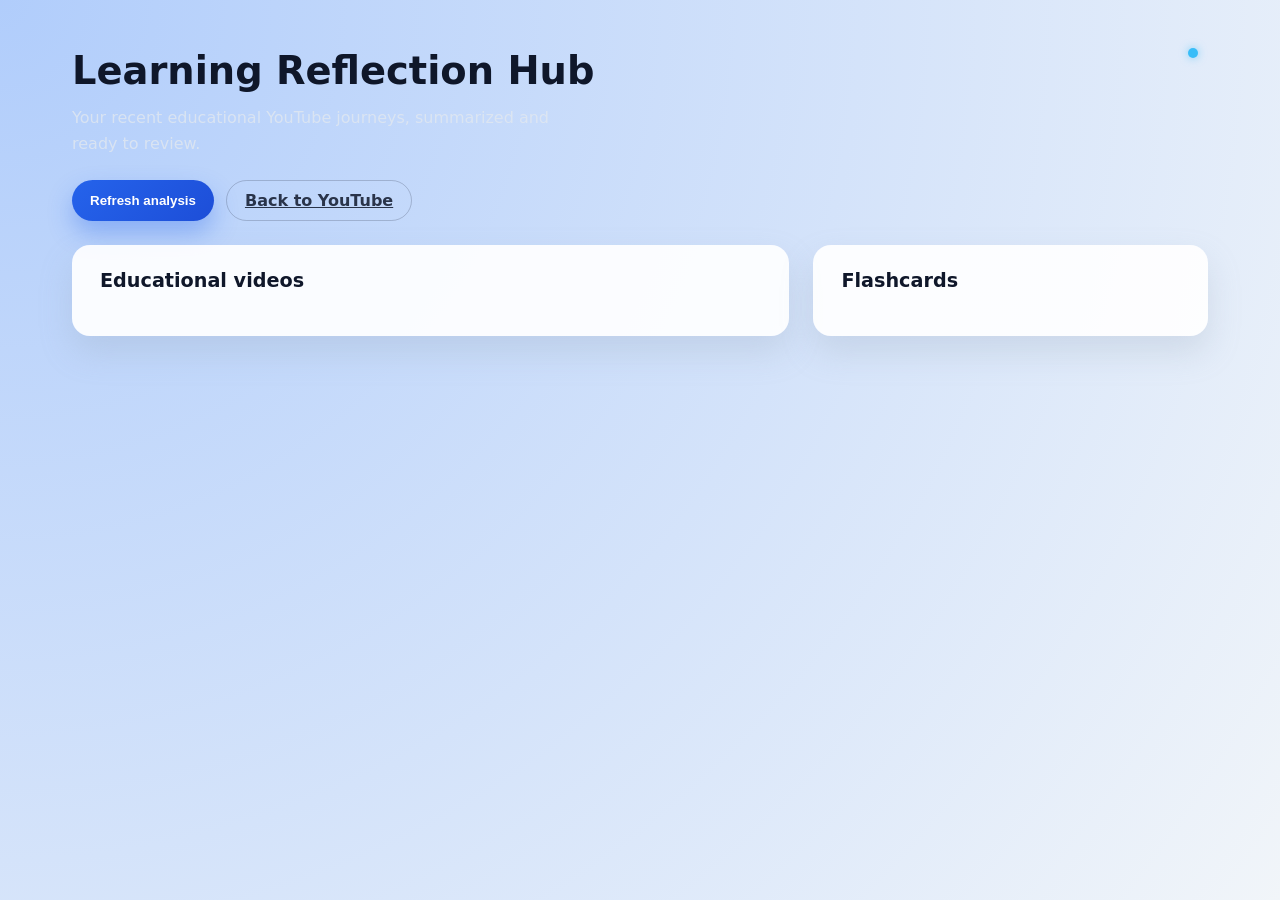
==== extension/src/dashboard/index.html @ 7333d32e "feat: Implement onboarding, dashboard, and optional permissions This commit introduces an onboarding" ====
<!DOCTYPE html>
<html lang="en">
  <head>
    <meta charset="UTF-8" />
    <meta name="viewport" content="width=device-width, initial-scale=1.0" />
    <title>Learning Reflection Dashboard</title>
    <link rel="stylesheet" href="./index.css" />
  </head>
  <body>
    <header class="hero">
      <div>
        <h1>Learning Reflection Hub</h1>
        <p>Your recent educational YouTube journeys, summarized and ready to review.</p>
        <div class="hero__actions">
          <button id="refresh" class="button button--primary">Refresh analysis</button>
          <a href="https://youtube.com" target="_blank" rel="noopener noreferrer" class="button button--ghost">Back to YouTube</a>
        </div>
      </div>
      <div class="hero__status">
        <span id="status-indicator" class="status-indicator"></span>
        <span id="status-text"></span>
      </div>
    </header>

    <main class="layout">
      <section class="panel panel--videos">
        <header>
          <h2>Educational videos</h2>
        </header>
        <ul id="video-list" class="video-list"></ul>
      </section>

      <section class="panel panel--flashcards">
        <header>
          <h2>Flashcards</h2>
        </header>
        <div id="flashcard-list" class="flashcard-grid"></div>
      </section>
    </main>

    <template id="flashcard-template">
      <article class="flashcard" data-state="question">
        <button class="flashcard__toggle" type="button">
          <span class="flashcard__label flashcard__label--question">Show answer</span>
          <span class="flashcard__label flashcard__label--answer">Hide answer</span>
        </button>
        <div class="flashcard__content">
          <h3 class="flashcard__question"></h3>
          <p class="flashcard__answer"></p>
          <a class="flashcard__link" target="_blank" rel="noopener noreferrer">Open video</a>
        </div>
      </article>
    </template>

    <template id="video-item-template">
      <li class="video">
        <a class="video__title" target="_blank" rel="noopener noreferrer"></a>
        <p class="video__summary"></p>
        <div class="video__meta">
          <span class="video__channel"></span>
          <span class="video__duration"></span>
          <span class="video__score"></span>
        </div>
      </li>
    </template>

    <script type="module" src="./index.js"></script>
  </body>
</html>
---- extension/src/dashboard/index.css ----
:root {
  font-family: "Inter", system-ui, -apple-system, BlinkMacSystemFont, "Segoe UI", sans-serif;
  color-scheme: light dark;
}

body {
  margin: 0;
  min-height: 100vh;
  background: radial-gradient(circle at top left, rgba(59, 130, 246, 0.3), rgba(15, 23, 42, 0.96));
  color: #e2e8f0;
}

.hero {
  padding: 48px clamp(32px, 6vw, 72px) 24px;
  display: flex;
  flex-wrap: wrap;
  gap: 24px;
  justify-content: space-between;
  align-items: flex-start;
}

.hero h1 {
  margin: 0;
  font-size: clamp(2rem, 3vw, 2.8rem);
}

.hero p {
  margin: 12px 0 24px;
  max-width: 520px;
  color: rgba(226, 232, 240, 0.78);
  line-height: 1.6;
}

.hero__actions {
  display: flex;
  flex-wrap: wrap;
  gap: 12px;
}

.hero__status {
  display: flex;
  align-items: center;
  gap: 10px;
  font-size: 0.95rem;
  color: rgba(226, 232, 240, 0.78);
}

.status-indicator {
  width: 10px;
  height: 10px;
  border-radius: 50%;
  background: #38bdf8;
  box-shadow: 0 0 8px rgba(56, 189, 248, 0.6);
}

.layout {
  display: grid;
  gap: 24px;
  padding: 0 clamp(32px, 6vw, 72px) 56px;
  grid-template-columns: minmax(0, 2fr) minmax(0, 1.1fr);
}

.panel {
  background: rgba(15, 23, 42, 0.82);
  border-radius: 18px;
  padding: 24px 28px;
  box-shadow: 0 20px 40px rgba(2, 6, 23, 0.35);
  display: flex;
  flex-direction: column;
  gap: 20px;
}

.panel header h2 {
  margin: 0;
  font-size: 1.2rem;
}

.video-list {
  margin: 0;
  padding: 0;
  list-style: none;
  display: flex;
  flex-direction: column;
  gap: 18px;
}

.video {
  display: flex;
  flex-direction: column;
  gap: 8px;
  padding-bottom: 16px;
  border-bottom: 1px solid rgba(148, 163, 184, 0.15);
}

.video:last-child {
  border-bottom: none;
  padding-bottom: 0;
}

.video__title {
  font-weight: 600;
  font-size: 1rem;
  color: #bfdbfe;
  text-decoration: none;
}

.video__title:hover {
  text-decoration: underline;
}

.video__summary {
  margin: 0;
  font-size: 0.95rem;
  line-height: 1.5;
  color: rgba(226, 232, 240, 0.75);
}

.video__meta {
  display: flex;
  flex-wrap: wrap;
  gap: 12px;
  font-size: 0.8rem;
  color: rgba(226, 232, 240, 0.6);
}

.flashcard-grid {
  display: grid;
  gap: 16px;
  grid-template-columns: repeat(auto-fill, minmax(240px, 1fr));
}

.flashcard {
  position: relative;
  padding: 20px;
  border-radius: 16px;
  background: linear-gradient(155deg, rgba(37, 99, 235, 0.22), rgba(15, 23, 42, 0.92));
  display: flex;
  flex-direction: column;
  gap: 16px;
  transition: transform 150ms ease, box-shadow 150ms ease;
}

.flashcard:hover {
  transform: translateY(-2px);
  box-shadow: 0 16px 28px rgba(15, 23, 42, 0.45);
}

.flashcard[data-state="question"] .flashcard__answer {
  opacity: 0;
  max-height: 0;
  overflow: hidden;
  transition: opacity 150ms ease, max-height 150ms ease;
}

.flashcard[data-state="answer"] .flashcard__answer {
  opacity: 1;
  max-height: 240px;
}

.flashcard__toggle {
  align-self: flex-start;
  border: none;
  border-radius: 999px;
  padding: 6px 12px;
  font-size: 0.8rem;
  font-weight: 600;
  color: rgba(226, 232, 240, 0.9);
  background: rgba(30, 64, 175, 0.55);
  cursor: pointer;
  display: flex;
  gap: 6px;
}

.flashcard__label--answer {
  display: none;
}

.flashcard[data-state="answer"] .flashcard__label--question {
  display: none;
}

.flashcard[data-state="answer"] .flashcard__label--answer {
  display: inline;
}

.flashcard__question {
  margin: 0;
  font-size: 1rem;
  color: #e0f2fe;
}

.flashcard__answer {
  margin: 0;
  font-size: 0.95rem;
  color: rgba(226, 232, 240, 0.85);
  line-height: 1.6;
}

.flashcard__link {
  font-size: 0.85rem;
  color: #60a5fa;
  text-decoration: none;
}

.flashcard__link:hover {
  text-decoration: underline;
}

.button {
  border: none;
  border-radius: 999px;
  padding: 10px 18px;
  font-weight: 600;
  cursor: pointer;
  transition: transform 120ms ease, box-shadow 120ms ease, background-color 120ms ease;
}

.button--primary {
  background: linear-gradient(135deg, #2563eb, #1d4ed8);
  color: #ffffff;
  box-shadow: 0 12px 24px rgba(37, 99, 235, 0.35);
}

.button--primary:hover {
  transform: translateY(-1px);
  box-shadow: 0 16px 32px rgba(37, 99, 235, 0.45);
}

.button--ghost {
  background: transparent;
  color: rgba(226, 232, 240, 0.9);
  border: 1px solid rgba(226, 232, 240, 0.35);
}

.button--ghost:hover {
  border-color: rgba(226, 232, 240, 0.6);
}

@media (max-width: 1080px) {
  .layout {
    grid-template-columns: 1fr;
  }
}

@media (prefers-color-scheme: light) {
  body {
    background: radial-gradient(circle at top left, rgba(59, 130, 246, 0.4), rgba(241, 245, 249, 1));
    color: #0f172a;
  }

  .panel {
    background: rgba(255, 255, 255, 0.92);
    box-shadow: 0 16px 32px rgba(148, 163, 184, 0.25);
  }

  .video__summary {
    color: rgba(15, 23, 42, 0.78);
  }

  .video__meta {
    color: rgba(15, 23, 42, 0.6);
  }

  .flashcard {
    background: linear-gradient(155deg, rgba(37, 99, 235, 0.18), rgba(248, 250, 252, 0.96));
  }

  .flashcard__question {
    color: #0f172a;
  }

  .flashcard__answer {
    color: rgba(15, 23, 42, 0.85);
  }

  .button--ghost {
    color: rgba(15, 23, 42, 0.85);
    border-color: rgba(15, 23, 42, 0.2);
  }
}
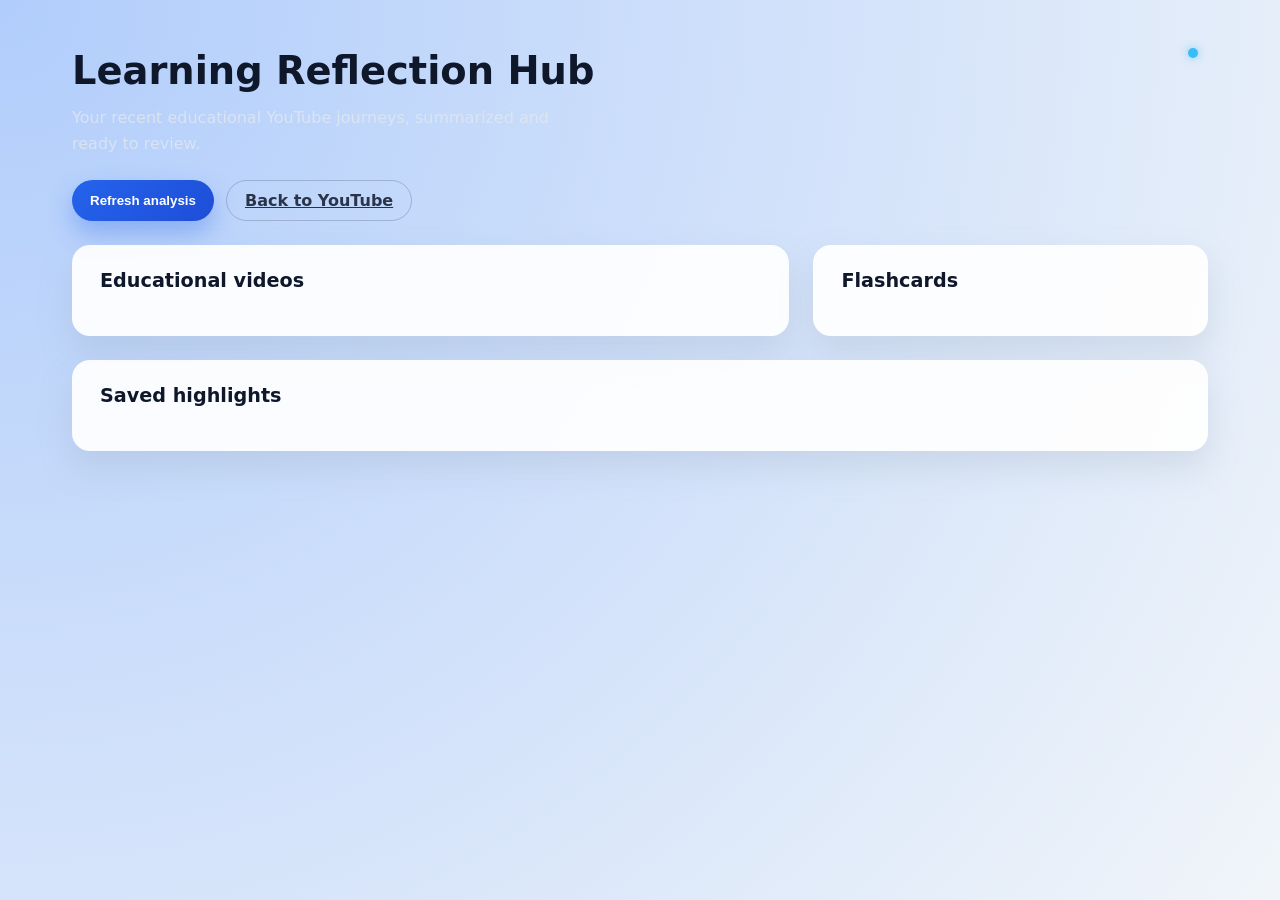
==== commit 977ecb35: "feat: Add ability to save highlights and clips Co-authored-by: 1171380788 <1171380788@qq.com>" ====
--- a/extension/src/dashboard/index.html
+++ b/extension/src/dashboard/index.html
@@ -36,6 +36,13 @@
         </header>
         <div id="flashcard-list" class="flashcard-grid"></div>
       </section>
+
+      <section class="panel panel--collections">
+        <header>
+          <h2>Saved highlights</h2>
+        </header>
+        <div id="collection-list" class="collection-list"></div>
+      </section>
     </main>
 
     <template id="flashcard-template">
--- a/extension/src/dashboard/index.css
+++ b/extension/src/dashboard/index.css
@@ -75,6 +75,10 @@
   font-size: 1.2rem;
 }
 
+.panel--collections {
+  grid-column: 1 / -1;
+}
+
 .video-list {
   margin: 0;
   padding: 0;
@@ -206,6 +210,89 @@
   text-decoration: underline;
 }
 
+.collection-list {
+  display: flex;
+  flex-direction: column;
+  gap: 16px;
+}
+
+.collection {
+  display: grid;
+  grid-template-columns: auto 1fr auto;
+  gap: 12px;
+  align-items: flex-start;
+  padding: 18px;
+  border-radius: 14px;
+  background: rgba(30, 41, 59, 0.9);
+}
+
+.collection__badge {
+  padding: 6px 10px;
+  border-radius: 999px;
+  font-size: 0.75rem;
+  font-weight: 600;
+  text-transform: uppercase;
+  letter-spacing: 0.04em;
+  background: rgba(56, 189, 248, 0.18);
+  color: #38bdf8;
+}
+
+.collection__body {
+  display: flex;
+  flex-direction: column;
+  gap: 6px;
+}
+
+.collection__title {
+  margin: 0;
+  font-size: 1rem;
+  color: #e2e8f0;
+}
+
+.collection__excerpt {
+  margin: 0;
+  font-size: 0.9rem;
+  color: rgba(226, 232, 240, 0.78);
+  line-height: 1.5;
+}
+
+.collection__meta {
+  font-size: 0.8rem;
+  color: rgba(148, 163, 184, 0.75);
+  display: flex;
+  gap: 12px;
+  flex-wrap: wrap;
+}
+
+.collection__meta a {
+  color: #60a5fa;
+  text-decoration: none;
+}
+
+.collection__meta a:hover {
+  text-decoration: underline;
+}
+
+.collection__actions {
+  display: flex;
+  gap: 8px;
+}
+
+.collection__remove {
+  border: none;
+  border-radius: 999px;
+  padding: 6px 10px;
+  font-size: 0.75rem;
+  font-weight: 600;
+  background: rgba(239, 68, 68, 0.18);
+  color: #f87171;
+  cursor: pointer;
+}
+
+.collection__remove:hover {
+  background: rgba(239, 68, 68, 0.28);
+}
+
 .button {
   border: none;
   border-radius: 999px;
@@ -277,4 +364,29 @@
     color: rgba(15, 23, 42, 0.85);
     border-color: rgba(15, 23, 42, 0.2);
   }
-}
+
+  .collection {
+    background: rgba(248, 250, 252, 0.92);
+  }
+
+  .collection__title {
+    color: #0f172a;
+  }
+
+  .collection__excerpt {
+    color: rgba(15, 23, 42, 0.78);
+  }
+
+  .collection__meta {
+    color: rgba(71, 85, 105, 0.75);
+  }
+
+  .collection__remove {
+    background: rgba(248, 113, 113, 0.14);
+    color: #b91c1c;
+  }
+
+  .collection__remove:hover {
+    background: rgba(248, 113, 113, 0.24);
+  }
+}
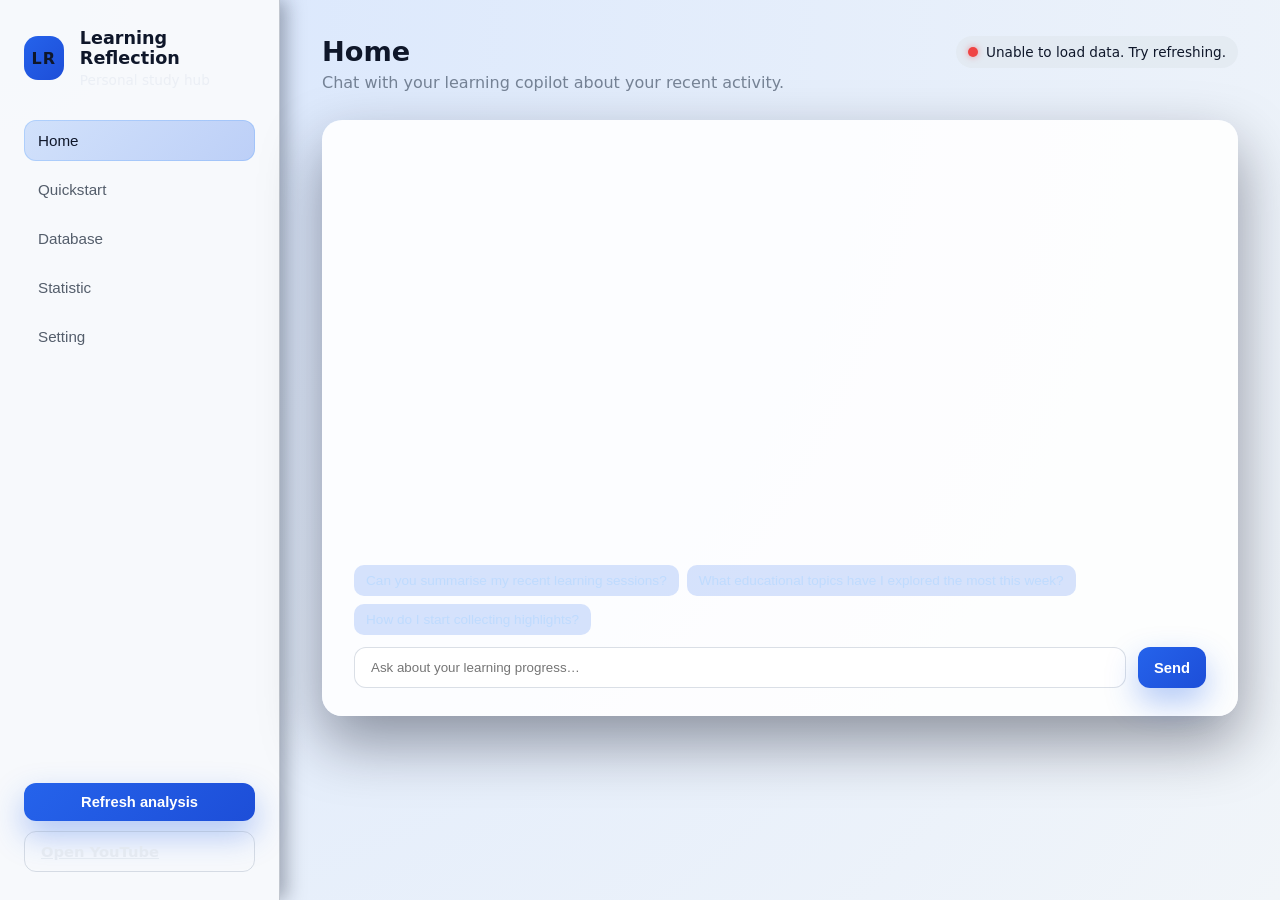
==== commit 6a50b683: "Refactor: Revamp dashboard and onboarding experience This commit introduces a new dashboard layout, " ====
--- a/extension/src/dashboard/index.html
+++ b/extension/src/dashboard/index.html
@@ -3,72 +3,204 @@
   <head>
     <meta charset="UTF-8" />
     <meta name="viewport" content="width=device-width, initial-scale=1.0" />
-    <title>Learning Reflection Dashboard</title>
+    <title>Learning Reflection Workspace</title>
     <link rel="stylesheet" href="./index.css" />
   </head>
   <body>
-    <header class="hero">
-      <div>
-        <h1>Learning Reflection Hub</h1>
-        <p>Your recent educational YouTube journeys, summarized and ready to review.</p>
-        <div class="hero__actions">
+    <div class="dashboard">
+      <aside class="sidebar">
+        <div class="sidebar__brand">
+          <span class="sidebar__icon">LR</span>
+          <div>
+            <h1>Learning Reflection</h1>
+            <p>Personal study hub</p>
+          </div>
+        </div>
+        <nav class="sidebar__nav">
+          <button class="nav__item is-active" data-view="home">
+            <span>Home</span>
+          </button>
+          <button class="nav__item" data-view="quickstart">
+            <span>Quickstart</span>
+          </button>
+          <button class="nav__item" data-view="database">
+            <span>Database</span>
+          </button>
+          <button class="nav__item" data-view="statistic">
+            <span>Statistic</span>
+          </button>
+          <button class="nav__item" data-view="settings">
+            <span>Setting</span>
+          </button>
+        </nav>
+        <div class="sidebar__footer">
           <button id="refresh" class="button button--primary">Refresh analysis</button>
-          <a href="https://youtube.com" target="_blank" rel="noopener noreferrer" class="button button--ghost">Back to YouTube</a>
+          <a href="https://youtube.com" target="_blank" rel="noopener noreferrer" class="button button--ghost">Open YouTube</a>
+        </div>
+      </aside>
+
+      <main class="content">
+        <header class="content__header">
+          <div>
+            <h2 id="view-title">Home</h2>
+            <p id="view-description">Chat with your learning copilot about your recent activity.</p>
+          </div>
+          <div class="status-pill">
+            <span id="status-indicator" class="status-indicator"></span>
+            <span id="status-text">Loading…</span>
+          </div>
+        </header>
+
+        <section id="view-home" class="view view--active">
+          <div class="home">
+            <div class="chat">
+              <div id="chat-thread" class="chat__thread"></div>
+              <div class="chat__composer">
+                <div id="quick-prompts" class="chat__prompts"></div>
+                <form id="chat-form" class="chat__form">
+                  <input id="chat-input" type="text" placeholder="Ask about your learning progress…" autocomplete="off" />
+                  <button class="button button--primary" type="submit">Send</button>
+                </form>
+              </div>
+            </div>
+          </div>
+        </section>
+
+        <section id="view-quickstart" class="view">
+          <div class="quickstart">
+            <div class="quickstart__meta">
+              <p id="quickstart-stats"></p>
+              <button id="quickstart-reset" class="button button--ghost">Reset session</button>
+            </div>
+            <div class="quickstart__card" id="quickstart-card">
+              <p class="quickstart__empty">Flashcards will appear once we detect educational videos.</p>
+            </div>
+            <div class="quickstart__actions" id="quickstart-actions" hidden>
+              <button class="button" data-rating="again">Review again</button>
+              <button class="button" data-rating="good">Got it</button>
+              <button class="button button--primary" data-rating="great">Mastered</button>
+            </div>
+          </div>
+        </section>
+
+        <section id="view-database" class="view">
+          <div class="database">
+            <div class="database__tabs">
+              <button class="db-tab is-active" data-db="history">History</button>
+              <button class="db-tab" data-db="highlights">Saved highlights</button>
+            </div>
+            <div class="database__search">
+              <input type="search" id="database-search" placeholder="Search titles, channels or keywords…" />
+            </div>
+            <div class="database__summary" id="database-summary"></div>
+            <div class="database__content">
+              <ul id="database-history" class="database__list is-active"></ul>
+              <ul id="database-highlights" class="database__list"></ul>
+            </div>
+          </div>
+        </section>
+
+        <section id="view-statistic" class="view">
+          <div class="stats">
+            <div class="stats__grid" id="stats-totals"></div>
+            <div class="stats__section">
+              <h3>Interest matches</h3>
+              <div id="stats-interests" class="stats__bars"></div>
+            </div>
+            <div class="stats__section">
+              <h3>Highlights by type</h3>
+              <div id="stats-highlights" class="stats__bars"></div>
+            </div>
+            <div class="stats__section">
+              <h3>Top channels</h3>
+              <div id="stats-channels" class="stats__list"></div>
+            </div>
+            <div class="stats__section">
+              <h3>Flashcard progress</h3>
+              <div id="stats-flashcards" class="stats__bars"></div>
+            </div>
+          </div>
+        </section>
+
+        <section id="view-settings" class="view">
+          <div class="settings">
+            <section class="settings__card">
+              <h3>Learning interests</h3>
+              <p>Update the topics we use to detect relevant videos and generate summaries.</p>
+              <form id="settings-interests-form" class="form-inline">
+                <textarea id="settings-interests" rows="3" placeholder="Comma separated interests"></textarea>
+                <div class="form-inline__actions">
+                  <button type="submit" class="button button--primary">Save interests</button>
+                </div>
+              </form>
+            </section>
+
+            <section class="settings__card">
+              <h3>Data management</h3>
+              <div class="settings__actions">
+                <button id="export-data" class="button button--ghost">Download my data</button>
+                <button id="clear-data" class="button">Clear local data</button>
+              </div>
+            </section>
+
+            <section class="settings__card">
+              <h3>Feedback</h3>
+              <form id="feedback-form" class="form-inline">
+                <input type="email" id="feedback-email" placeholder="Optional email for follow-up" />
+                <textarea id="feedback-message" rows="4" placeholder="Share your feedback or ideas…"></textarea>
+                <div class="form-inline__actions">
+                  <button type="submit" class="button button--primary">Send feedback</button>
+                  <button type="button" id="feedback-copy" class="button button--ghost">Copy developer email</button>
+                </div>
+              </form>
+              <p class="settings__hint">
+                Feedback opens your email client with details pre-filled so you can review before sending.
+              </p>
+            </section>
+          </div>
+        </section>
+      </main>
+    </div>
+
+    <template id="chat-message-template">
+      <div class="chat__message" data-role="">
+        <div class="chat__avatar"></div>
+        <div class="chat__bubble">
+          <p class="chat__text"></p>
         </div>
       </div>
-      <div class="hero__status">
-        <span id="status-indicator" class="status-indicator"></span>
-        <span id="status-text"></span>
-      </div>
-    </header>
-
-    <main class="layout">
-      <section class="panel panel--videos">
-        <header>
-          <h2>Educational videos</h2>
-        </header>
-        <ul id="video-list" class="video-list"></ul>
-      </section>
-
-      <section class="panel panel--flashcards">
-        <header>
-          <h2>Flashcards</h2>
-        </header>
-        <div id="flashcard-list" class="flashcard-grid"></div>
-      </section>
-
-      <section class="panel panel--collections">
-        <header>
-          <h2>Saved highlights</h2>
-        </header>
-        <div id="collection-list" class="collection-list"></div>
-      </section>
-    </main>
-
-    <template id="flashcard-template">
-      <article class="flashcard" data-state="question">
-        <button class="flashcard__toggle" type="button">
-          <span class="flashcard__label flashcard__label--question">Show answer</span>
-          <span class="flashcard__label flashcard__label--answer">Hide answer</span>
-        </button>
-        <div class="flashcard__content">
-          <h3 class="flashcard__question"></h3>
-          <p class="flashcard__answer"></p>
-          <a class="flashcard__link" target="_blank" rel="noopener noreferrer">Open video</a>
+    </template>
+
+    <template id="history-item-template">
+      <li class="db-item">
+        <div class="db-item__header">
+          <a class="db-item__title" target="_blank" rel="noopener noreferrer"></a>
+          <span class="db-item__meta db-item__time"></span>
+        </div>
+        <p class="db-item__summary"></p>
+        <div class="db-item__meta db-item__details"></div>
+      </li>
+    </template>
+
+    <template id="highlight-item-template">
+      <li class="db-item">
+        <div class="db-item__header">
+          <span class="db-item__badge"></span>
+          <span class="db-item__meta db-item__time"></span>
+        </div>
+        <p class="db-item__summary"></p>
+        <div class="db-item__meta db-item__links"></div>
+      </li>
+    </template>
+
+    <template id="quickstart-card-template">
+      <article class="quick-card" data-id="">
+        <p class="quick-card__question"></p>
+        <div class="quick-card__answer" hidden></div>
+        <div class="quick-card__meta">
+          <a class="quick-card__link" target="_blank" rel="noopener noreferrer">Open source</a>
         </div>
       </article>
-    </template>
-
-    <template id="video-item-template">
-      <li class="video">
-        <a class="video__title" target="_blank" rel="noopener noreferrer"></a>
-        <p class="video__summary"></p>
-        <div class="video__meta">
-          <span class="video__channel"></span>
-          <span class="video__duration"></span>
-          <span class="video__score"></span>
-        </div>
-      </li>
     </template>
 
     <script type="module" src="./index.js"></script>
--- a/extension/src/dashboard/index.css
+++ b/extension/src/dashboard/index.css
@@ -6,43 +6,158 @@
 body {
   margin: 0;
   min-height: 100vh;
-  background: radial-gradient(circle at top left, rgba(59, 130, 246, 0.3), rgba(15, 23, 42, 0.96));
+  background: radial-gradient(circle at top left, rgba(59, 130, 246, 0.25), rgba(15, 23, 42, 0.98));
   color: #e2e8f0;
-}
-
-.hero {
-  padding: 48px clamp(32px, 6vw, 72px) 24px;
-  display: flex;
-  flex-wrap: wrap;
-  gap: 24px;
+  display: flex;
+}
+
+.dashboard {
+  display: grid;
+  grid-template-columns: 280px 1fr;
+  width: 100%;
+  min-height: 100vh;
+}
+
+.sidebar {
+  background: rgba(15, 23, 42, 0.92);
+  border-right: 1px solid rgba(71, 85, 105, 0.3);
+  padding: 28px 24px;
+  display: flex;
+  flex-direction: column;
+  gap: 32px;
+  box-shadow: 6px 0 18px rgba(15, 23, 42, 0.35);
+}
+
+.sidebar__brand {
+  display: flex;
+  align-items: center;
+  gap: 16px;
+}
+
+.sidebar__icon {
+  display: inline-flex;
+  align-items: center;
+  justify-content: center;
+  width: 44px;
+  height: 44px;
+  border-radius: 14px;
+  background: linear-gradient(135deg, #2563eb, #1d4ed8);
+  font-weight: 700;
+  letter-spacing: 0.08em;
+}
+
+.sidebar__brand h1 {
+  margin: 0;
+  font-size: 1.1rem;
+}
+
+.sidebar__brand p {
+  margin: 4px 0 0 0;
+  font-size: 0.85rem;
+  color: rgba(226, 232, 240, 0.6);
+}
+
+.sidebar__nav {
+  display: flex;
+  flex-direction: column;
+  gap: 8px;
+}
+
+.nav__item {
+  border: none;
+  border-radius: 12px;
+  padding: 12px 14px;
+  font-size: 0.95rem;
+  font-weight: 500;
+  color: rgba(226, 232, 240, 0.8);
+  background: transparent;
+  text-align: left;
+  cursor: pointer;
+  transition: background 120ms ease, color 120ms ease, transform 120ms ease;
+}
+
+.nav__item:hover {
+  background: rgba(59, 130, 246, 0.12);
+  transform: translateX(3px);
+}
+
+.nav__item.is-active {
+  background: linear-gradient(135deg, rgba(37, 99, 235, 0.22), rgba(30, 64, 175, 0.4));
+  color: #f8fafc;
+  box-shadow: inset 0 0 0 1px rgba(96, 165, 250, 0.3);
+}
+
+.sidebar__footer {
+  margin-top: auto;
+  display: flex;
+  flex-direction: column;
+  gap: 10px;
+}
+
+.button {
+  border: none;
+  border-radius: 12px;
+  padding: 11px 16px;
+  font-weight: 600;
+  cursor: pointer;
+  font-size: 0.92rem;
+  transition: background 120ms ease, transform 120ms ease, box-shadow 120ms ease;
+}
+
+.button--primary {
+  background: linear-gradient(135deg, #2563eb, #1d4ed8);
+  color: #ffffff;
+  box-shadow: 0 14px 32px rgba(37, 99, 235, 0.35);
+}
+
+.button--primary:hover {
+  transform: translateY(-1px);
+  box-shadow: 0 18px 42px rgba(37, 99, 235, 0.45);
+}
+
+.button--ghost {
+  background: transparent;
+  color: rgba(226, 232, 240, 0.9);
+  border: 1px solid rgba(148, 163, 184, 0.35);
+}
+
+.button--ghost:hover {
+  border-color: rgba(226, 232, 240, 0.6);
+}
+
+.content {
+  padding: 36px 42px;
+  display: flex;
+  flex-direction: column;
+  gap: 28px;
+}
+
+.content__header {
+  display: flex;
   justify-content: space-between;
   align-items: flex-start;
-}
-
-.hero h1 {
-  margin: 0;
-  font-size: clamp(2rem, 3vw, 2.8rem);
-}
-
-.hero p {
-  margin: 12px 0 24px;
-  max-width: 520px;
-  color: rgba(226, 232, 240, 0.78);
-  line-height: 1.6;
-}
-
-.hero__actions {
-  display: flex;
-  flex-wrap: wrap;
-  gap: 12px;
-}
-
-.hero__status {
-  display: flex;
+  gap: 16px;
+}
+
+.content__header h2 {
+  margin: 0;
+  font-size: 1.7rem;
+}
+
+.content__header p {
+  margin: 6px 0 0 0;
+  color: rgba(226, 232, 240, 0.7);
+}
+
+.status-pill {
+  display: inline-flex;
   align-items: center;
-  gap: 10px;
-  font-size: 0.95rem;
-  color: rgba(226, 232, 240, 0.78);
+  gap: 8px;
+  padding: 8px 12px;
+  border-radius: 999px;
+  background: rgba(15, 23, 42, 0.5);
+  font-size: 0.85rem;
+  color: rgba(226, 232, 240, 0.85);
 }
 
 .status-indicator {
@@ -53,340 +168,579 @@
   box-shadow: 0 0 8px rgba(56, 189, 248, 0.6);
 }
 
-.layout {
-  display: grid;
-  gap: 24px;
-  padding: 0 clamp(32px, 6vw, 72px) 56px;
-  grid-template-columns: minmax(0, 2fr) minmax(0, 1.1fr);
-}
-
-.panel {
-  background: rgba(15, 23, 42, 0.82);
-  border-radius: 18px;
-  padding: 24px 28px;
-  box-shadow: 0 20px 40px rgba(2, 6, 23, 0.35);
+.view {
+  display: none;
+  background: rgba(15, 23, 42, 0.85);
+  border-radius: 20px;
+  padding: 28px 32px;
+  box-shadow: 0 26px 60px rgba(2, 6, 23, 0.4);
+  min-height: 540px;
+}
+
+.view--active {
+  display: block;
+}
+
+.home {
+  display: flex;
+  flex-direction: column;
+  height: 100%;
+}
+
+.chat {
+  display: flex;
+  flex-direction: column;
+  gap: 16px;
+  height: 100%;
+}
+
+.chat__thread {
+  flex: 1;
+  overflow-y: auto;
+  display: flex;
+  flex-direction: column;
+  gap: 16px;
+  padding-right: 4px;
+}
+
+.chat__message {
+  display: flex;
+  gap: 12px;
+  align-items: flex-start;
+}
+
+.chat__message[data-role="user"] {
+  flex-direction: row-reverse;
+}
+
+.chat__avatar {
+  width: 32px;
+  height: 32px;
+  border-radius: 50%;
+  background: rgba(59, 130, 246, 0.8);
+  display: inline-flex;
+}
+
+.chat__message[data-role="user"] .chat__avatar {
+  background: rgba(148, 163, 184, 0.6);
+}
+
+.chat__bubble {
+  max-width: 65%;
+  padding: 12px 16px;
+  border-radius: 16px;
+  background: rgba(37, 99, 235, 0.18);
+  line-height: 1.55;
+  font-size: 0.95rem;
+}
+
+.chat__message[data-role="user"] .chat__bubble {
+  background: rgba(15, 23, 42, 0.7);
+  border: 1px solid rgba(148, 163, 184, 0.25);
+}
+
+.chat__prompts {
+  display: flex;
+  flex-wrap: wrap;
+  gap: 8px;
+}
+
+.chat__prompts button {
+  border: none;
+  border-radius: 10px;
+  padding: 8px 12px;
+  font-size: 0.85rem;
+  background: rgba(37, 99, 235, 0.18);
+  color: #bfdbfe;
+  cursor: pointer;
+}
+
+.chat__prompts button:hover {
+  background: rgba(37, 99, 235, 0.28);
+}
+
+.chat__composer {
+  display: flex;
+  flex-direction: column;
+  gap: 12px;
+}
+
+.chat__form {
+  display: flex;
+  gap: 12px;
+}
+
+.chat__form input {
+  flex: 1;
+  border: 1px solid rgba(148, 163, 184, 0.35);
+  border-radius: 12px;
+  padding: 12px 16px;
+  background: rgba(15, 23, 42, 0.55);
+  color: inherit;
+}
+
+.chat__form input:focus {
+  outline: none;
+  border-color: rgba(37, 99, 235, 0.7);
+  box-shadow: 0 0 0 3px rgba(37, 99, 235, 0.25);
+}
+
+.quickstart {
   display: flex;
   flex-direction: column;
   gap: 20px;
 }
 
-.panel header h2 {
+.quickstart__meta {
+  display: flex;
+  justify-content: space-between;
+  align-items: center;
+}
+
+.quickstart__meta p {
+  margin: 0;
+  color: rgba(226, 232, 240, 0.75);
+}
+
+.quickstart__card {
+  min-height: 220px;
+  display: flex;
+  align-items: center;
+  justify-content: center;
+}
+
+.quickstart__empty {
+  color: rgba(226, 232, 240, 0.65);
+}
+
+.quick-card {
+  width: min(560px, 100%);
+  background: linear-gradient(155deg, rgba(37, 99, 235, 0.24), rgba(15, 23, 42, 0.85));
+  border-radius: 20px;
+  padding: 28px;
+  box-shadow: 0 28px 60px rgba(15, 23, 42, 0.45);
+  display: flex;
+  flex-direction: column;
+  gap: 18px;
+}
+
+.quick-card__question {
   margin: 0;
   font-size: 1.2rem;
-}
-
-.panel--collections {
-  grid-column: 1 / -1;
-}
-
-.video-list {
+  font-weight: 600;
+}
+
+.quick-card__answer {
+  margin: 0;
+  font-size: 1rem;
+  line-height: 1.6;
+  color: rgba(226, 232, 240, 0.85);
+}
+
+.quick-card__meta {
+  display: flex;
+  justify-content: space-between;
+  align-items: center;
+  font-size: 0.85rem;
+  color: rgba(226, 232, 240, 0.6);
+}
+
+.quick-card__link {
+  color: #93c5fd;
+  text-decoration: none;
+}
+
+.quick-card__link:hover {
+  text-decoration: underline;
+}
+
+.quickstart__actions {
+  display: flex;
+  gap: 12px;
+  justify-content: center;
+}
+
+.database {
+  display: flex;
+  flex-direction: column;
+  gap: 18px;
+}
+
+.database__tabs {
+  display: inline-flex;
+  background: rgba(15, 23, 42, 0.6);
+  border-radius: 12px;
+  padding: 4px;
+  gap: 4px;
+}
+
+.db-tab {
+  border: none;
+  border-radius: 10px;
+  padding: 8px 16px;
+  font-size: 0.9rem;
+  cursor: pointer;
+  background: transparent;
+  color: rgba(226, 232, 240, 0.7);
+}
+
+.db-tab.is-active {
+  background: rgba(37, 99, 235, 0.25);
+  color: #f8fafc;
+}
+
+.database__search input {
+  width: 100%;
+  border-radius: 10px;
+  border: 1px solid rgba(148, 163, 184, 0.35);
+  background: rgba(15, 23, 42, 0.55);
+  color: inherit;
+  padding: 10px 14px;
+}
+
+.database__summary {
+  font-size: 0.9rem;
+  color: rgba(226, 232, 240, 0.65);
+}
+
+.database__content {
+  position: relative;
+}
+
+.database__list {
+  list-style: none;
   margin: 0;
   padding: 0;
-  list-style: none;
-  display: flex;
-  flex-direction: column;
-  gap: 18px;
-}
-
-.video {
-  display: flex;
-  flex-direction: column;
-  gap: 8px;
-  padding-bottom: 16px;
-  border-bottom: 1px solid rgba(148, 163, 184, 0.15);
-}
-
-.video:last-child {
-  border-bottom: none;
-  padding-bottom: 0;
-}
-
-.video__title {
+  display: none;
+  display: none;
+  flex-direction: column;
+  gap: 14px;
+  max-height: 480px;
+  overflow-y: auto;
+}
+
+.database__list.is-active {
+  display: flex;
+}
+
+.db-item {
+  background: rgba(15, 23, 42, 0.6);
+  border-radius: 14px;
+  padding: 16px 18px;
+  display: flex;
+  flex-direction: column;
+  gap: 10px;
+  box-shadow: inset 0 0 0 1px rgba(148, 163, 184, 0.1);
+}
+
+.db-item__header {
+  display: flex;
+  justify-content: space-between;
+  align-items: center;
+  gap: 12px;
+}
+
+.db-item__title {
   font-weight: 600;
-  font-size: 1rem;
   color: #bfdbfe;
   text-decoration: none;
 }
 
-.video__title:hover {
+.db-item__title:hover {
   text-decoration: underline;
 }
 
-.video__summary {
-  margin: 0;
-  font-size: 0.95rem;
-  line-height: 1.5;
+.db-item__summary {
+  margin: 0;
+  font-size: 0.92rem;
+  line-height: 1.55;
+  color: rgba(226, 232, 240, 0.78);
+}
+
+.db-item__meta {
+  font-size: 0.8rem;
+  color: rgba(148, 163, 184, 0.75);
+  display: flex;
+  gap: 12px;
+  flex-wrap: wrap;
+}
+
+.db-item__links a {
+  color: #93c5fd;
+  text-decoration: none;
+}
+
+.db-item__links a:hover {
+  text-decoration: underline;
+}
+
+.db-item__links {
+  display: flex;
+  gap: 12px;
+  flex-wrap: wrap;
+}
+
+.stats {
+  display: flex;
+  flex-direction: column;
+  gap: 28px;
+}
+
+.stats__grid {
+  display: grid;
+  grid-template-columns: repeat(auto-fit, minmax(160px, 1fr));
+  gap: 16px;
+}
+
+.stats__card {
+  background: rgba(37, 99, 235, 0.18);
+  border-radius: 16px;
+  padding: 18px;
+}
+
+.stats__card h4 {
+  margin: 0;
+  font-size: 0.9rem;
+  color: rgba(226, 232, 240, 0.7);
+}
+
+.stats__card p {
+  margin: 6px 0 0 0;
+  font-size: 1.6rem;
+  font-weight: 600;
+}
+
+.stats__section h3 {
+  margin: 0 0 12px 0;
+  font-size: 1.05rem;
+}
+
+.stats__bars {
+  display: flex;
+  flex-direction: column;
+  gap: 10px;
+}
+
+.stats__hint {
+  margin: 0;
+  font-size: 0.88rem;
+  color: rgba(226, 232, 240, 0.6);
+}
+
+.stats__bar {
+  display: flex;
+  flex-direction: column;
+  gap: 6px;
+}
+
+.stats__bar-label {
+  display: flex;
+  justify-content: space-between;
+  font-size: 0.85rem;
   color: rgba(226, 232, 240, 0.75);
 }
 
-.video__meta {
-  display: flex;
-  flex-wrap: wrap;
-  gap: 12px;
-  font-size: 0.8rem;
-  color: rgba(226, 232, 240, 0.6);
-}
-
-.flashcard-grid {
-  display: grid;
-  gap: 16px;
-  grid-template-columns: repeat(auto-fill, minmax(240px, 1fr));
-}
-
-.flashcard {
-  position: relative;
-  padding: 20px;
-  border-radius: 16px;
-  background: linear-gradient(155deg, rgba(37, 99, 235, 0.22), rgba(15, 23, 42, 0.92));
-  display: flex;
-  flex-direction: column;
-  gap: 16px;
-  transition: transform 150ms ease, box-shadow 150ms ease;
-}
-
-.flashcard:hover {
-  transform: translateY(-2px);
-  box-shadow: 0 16px 28px rgba(15, 23, 42, 0.45);
-}
-
-.flashcard[data-state="question"] .flashcard__answer {
-  opacity: 0;
-  max-height: 0;
+.stats__bar-track {
+  height: 10px;
+  border-radius: 999px;
+  background: rgba(148, 163, 184, 0.2);
   overflow: hidden;
-  transition: opacity 150ms ease, max-height 150ms ease;
-}
-
-.flashcard[data-state="answer"] .flashcard__answer {
-  opacity: 1;
-  max-height: 240px;
-}
-
-.flashcard__toggle {
-  align-self: flex-start;
-  border: none;
-  border-radius: 999px;
-  padding: 6px 12px;
-  font-size: 0.8rem;
-  font-weight: 600;
-  color: rgba(226, 232, 240, 0.9);
-  background: rgba(30, 64, 175, 0.55);
-  cursor: pointer;
-  display: flex;
-  gap: 6px;
-}
-
-.flashcard__label--answer {
-  display: none;
-}
-
-.flashcard[data-state="answer"] .flashcard__label--question {
-  display: none;
-}
-
-.flashcard[data-state="answer"] .flashcard__label--answer {
-  display: inline;
-}
-
-.flashcard__question {
-  margin: 0;
-  font-size: 1rem;
-  color: #e0f2fe;
-}
-
-.flashcard__answer {
-  margin: 0;
-  font-size: 0.95rem;
-  color: rgba(226, 232, 240, 0.85);
-  line-height: 1.6;
-}
-
-.flashcard__link {
-  font-size: 0.85rem;
-  color: #60a5fa;
-  text-decoration: none;
-}
-
-.flashcard__link:hover {
-  text-decoration: underline;
-}
-
-.collection-list {
-  display: flex;
-  flex-direction: column;
-  gap: 16px;
-}
-
-.collection {
-  display: grid;
-  grid-template-columns: auto 1fr auto;
-  gap: 12px;
-  align-items: flex-start;
-  padding: 18px;
-  border-radius: 14px;
-  background: rgba(30, 41, 59, 0.9);
-}
-
-.collection__badge {
-  padding: 6px 10px;
-  border-radius: 999px;
-  font-size: 0.75rem;
-  font-weight: 600;
-  text-transform: uppercase;
-  letter-spacing: 0.04em;
-  background: rgba(56, 189, 248, 0.18);
-  color: #38bdf8;
-}
-
-.collection__body {
-  display: flex;
-  flex-direction: column;
-  gap: 6px;
-}
-
-.collection__title {
-  margin: 0;
-  font-size: 1rem;
-  color: #e2e8f0;
-}
-
-.collection__excerpt {
-  margin: 0;
+}
+
+.stats__bar-fill {
+  height: 100%;
+  border-radius: inherit;
+  background: linear-gradient(135deg, #38bdf8, #2563eb);
+}
+
+.stats__list {
+  display: flex;
+  flex-direction: column;
+  gap: 8px;
+}
+
+.stats__list-item {
+  display: flex;
+  justify-content: space-between;
   font-size: 0.9rem;
   color: rgba(226, 232, 240, 0.78);
-  line-height: 1.5;
-}
-
-.collection__meta {
-  font-size: 0.8rem;
-  color: rgba(148, 163, 184, 0.75);
+}
+
+.settings {
+  display: flex;
+  flex-direction: column;
+  gap: 20px;
+}
+
+.settings__card {
+  background: rgba(15, 23, 42, 0.7);
+  border-radius: 16px;
+  padding: 20px 24px;
+  box-shadow: inset 0 0 0 1px rgba(148, 163, 184, 0.12);
+  display: flex;
+  flex-direction: column;
+  gap: 12px;
+}
+
+.settings__card h3 {
+  margin: 0;
+}
+
+.settings__card p {
+  margin: 0;
+  color: rgba(226, 232, 240, 0.72);
+  font-size: 0.9rem;
+}
+
+.form-inline {
+  display: flex;
+  flex-direction: column;
+  gap: 12px;
+}
+
+.form-inline textarea,
+.form-inline input {
+  width: 100%;
+  border-radius: 12px;
+  border: 1px solid rgba(148, 163, 184, 0.35);
+  background: rgba(15, 23, 42, 0.5);
+  color: inherit;
+  padding: 10px 12px;
+  font-size: 0.95rem;
+}
+
+.form-inline__actions {
   display: flex;
   gap: 12px;
   flex-wrap: wrap;
 }
 
-.collection__meta a {
-  color: #60a5fa;
-  text-decoration: none;
-}
-
-.collection__meta a:hover {
-  text-decoration: underline;
-}
-
-.collection__actions {
-  display: flex;
-  gap: 8px;
-}
-
-.collection__remove {
-  border: none;
-  border-radius: 999px;
-  padding: 6px 10px;
-  font-size: 0.75rem;
-  font-weight: 600;
-  background: rgba(239, 68, 68, 0.18);
-  color: #f87171;
-  cursor: pointer;
-}
-
-.collection__remove:hover {
-  background: rgba(239, 68, 68, 0.28);
-}
-
-.button {
-  border: none;
-  border-radius: 999px;
-  padding: 10px 18px;
-  font-weight: 600;
-  cursor: pointer;
-  transition: transform 120ms ease, box-shadow 120ms ease, background-color 120ms ease;
-}
-
-.button--primary {
-  background: linear-gradient(135deg, #2563eb, #1d4ed8);
-  color: #ffffff;
-  box-shadow: 0 12px 24px rgba(37, 99, 235, 0.35);
-}
-
-.button--primary:hover {
-  transform: translateY(-1px);
-  box-shadow: 0 16px 32px rgba(37, 99, 235, 0.45);
-}
-
-.button--ghost {
-  background: transparent;
-  color: rgba(226, 232, 240, 0.9);
-  border: 1px solid rgba(226, 232, 240, 0.35);
-}
-
-.button--ghost:hover {
-  border-color: rgba(226, 232, 240, 0.6);
-}
-
-@media (max-width: 1080px) {
-  .layout {
+.settings__actions {
+  display: flex;
+  gap: 12px;
+  flex-wrap: wrap;
+}
+
+.settings__hint {
+  margin: 0;
+  font-size: 0.85rem;
+  color: rgba(226, 232, 240, 0.55);
+}
+
+@media (max-width: 1100px) {
+  .dashboard {
+    grid-template-columns: 220px 1fr;
+  }
+}
+
+@media (max-width: 900px) {
+  .dashboard {
     grid-template-columns: 1fr;
+  }
+
+  .sidebar {
+    flex-direction: row;
+    align-items: center;
+    gap: 18px;
+    padding: 18px 22px;
+    border-right: none;
+    border-bottom: 1px solid rgba(71, 85, 105, 0.3);
+    box-shadow: 0 12px 30px rgba(15, 23, 42, 0.45);
+  }
+
+  .sidebar__nav {
+    flex-direction: row;
+    flex-wrap: wrap;
+    gap: 6px;
+    flex: 1;
+  }
+
+  .sidebar__footer {
+    margin-top: 0;
+    flex-direction: row;
+  }
+
+  .content {
+    padding: 24px;
+  }
+
+  .view {
+    padding: 24px;
+    min-height: 480px;
   }
 }
 
 @media (prefers-color-scheme: light) {
   body {
-    background: radial-gradient(circle at top left, rgba(59, 130, 246, 0.4), rgba(241, 245, 249, 1));
-    color: #0f172a;
-  }
-
-  .panel {
-    background: rgba(255, 255, 255, 0.92);
-    box-shadow: 0 16px 32px rgba(148, 163, 184, 0.25);
-  }
-
-  .video__summary {
-    color: rgba(15, 23, 42, 0.78);
-  }
-
-  .video__meta {
-    color: rgba(15, 23, 42, 0.6);
-  }
-
-  .flashcard {
-    background: linear-gradient(155deg, rgba(37, 99, 235, 0.18), rgba(248, 250, 252, 0.96));
-  }
-
-  .flashcard__question {
-    color: #0f172a;
-  }
-
-  .flashcard__answer {
-    color: rgba(15, 23, 42, 0.85);
-  }
-
-  .button--ghost {
-    color: rgba(15, 23, 42, 0.85);
-    border-color: rgba(15, 23, 42, 0.2);
-  }
-
-  .collection {
+    background: radial-gradient(circle at top left, rgba(59, 130, 246, 0.2), rgba(241, 245, 249, 1));
+    color: #0f172a;
+  }
+
+  .sidebar {
+    background: rgba(248, 250, 252, 0.96);
+    color: #0f172a;
+  }
+
+  .nav__item {
+    color: rgba(30, 41, 59, 0.75);
+  }
+
+  .nav__item.is-active {
+    color: #0f172a;
+    background: linear-gradient(135deg, rgba(59, 130, 246, 0.2), rgba(37, 99, 235, 0.28));
+  }
+
+  .content__header p {
+    color: rgba(71, 85, 105, 0.7);
+  }
+
+  .view {
+    background: rgba(255, 255, 255, 0.9);
+  }
+
+  .chat__bubble {
+    background: rgba(59, 130, 246, 0.12);
+    color: #0f172a;
+  }
+
+  .chat__message[data-role="user"] .chat__bubble {
+    background: rgba(226, 232, 240, 0.8);
+  }
+
+  .quick-card {
+    background: linear-gradient(155deg, rgba(37, 99, 235, 0.14), rgba(248, 250, 252, 0.96));
+    color: #0f172a;
+  }
+
+  .database__search input,
+  .form-inline textarea,
+  .form-inline input,
+  .chat__form input {
+    background: rgba(255, 255, 255, 0.86);
+    color: inherit;
+  }
+
+  .db-item {
+    background: rgba(248, 250, 252, 0.9);
+    color: #0f172a;
+  }
+
+  .stats__card {
+    background: rgba(191, 219, 254, 0.3);
+    color: #0f172a;
+  }
+
+  .stats__bar-track {
+    background: rgba(148, 163, 184, 0.25);
+  }
+
+  .settings__card {
     background: rgba(248, 250, 252, 0.92);
-  }
-
-  .collection__title {
-    color: #0f172a;
-  }
-
-  .collection__excerpt {
-    color: rgba(15, 23, 42, 0.78);
-  }
-
-  .collection__meta {
-    color: rgba(71, 85, 105, 0.75);
-  }
-
-  .collection__remove {
-    background: rgba(248, 113, 113, 0.14);
-    color: #b91c1c;
-  }
-
-  .collection__remove:hover {
-    background: rgba(248, 113, 113, 0.24);
-  }
-}
+    color: #0f172a;
+  }
+
+  .status-pill {
+    background: rgba(226, 232, 240, 0.7);
+    color: #0f172a;
+  }
+}
